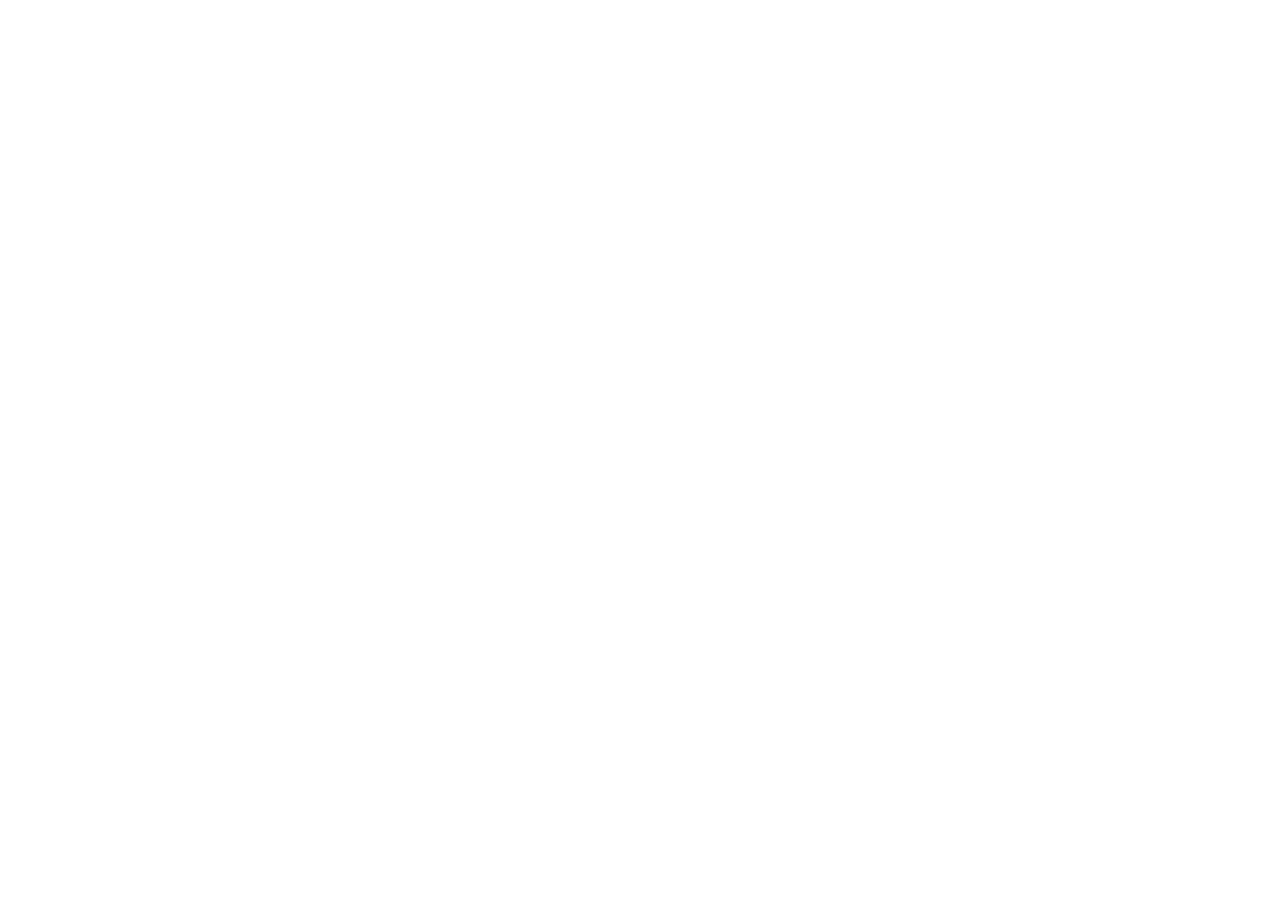
==== Day 2. Clock/index.html @ d0f5ce25 "Created html template" ====
<!DOCTYPE html>
<html lang="en">

<head>
  <meta charset="UTF-8">
  <meta http-equiv="X-UA-Compatible" content="IE=edge">
  <meta name="viewport" content="width=device-width, initial-scale=1.0">
  <title>Day 2. Clock</title>
  <link rel="stylesheet" href="style.css">
</head>

<body>

  <div class="clock">
    <div class="clock-face">
      <div class="hand hour-hand"></div>
      <div class="hand minute-hand"></div>
      <div class="hand second-hand"></div>
    </div>
  </div>

  <script src="clocks.js"></script>
</body>

</html>
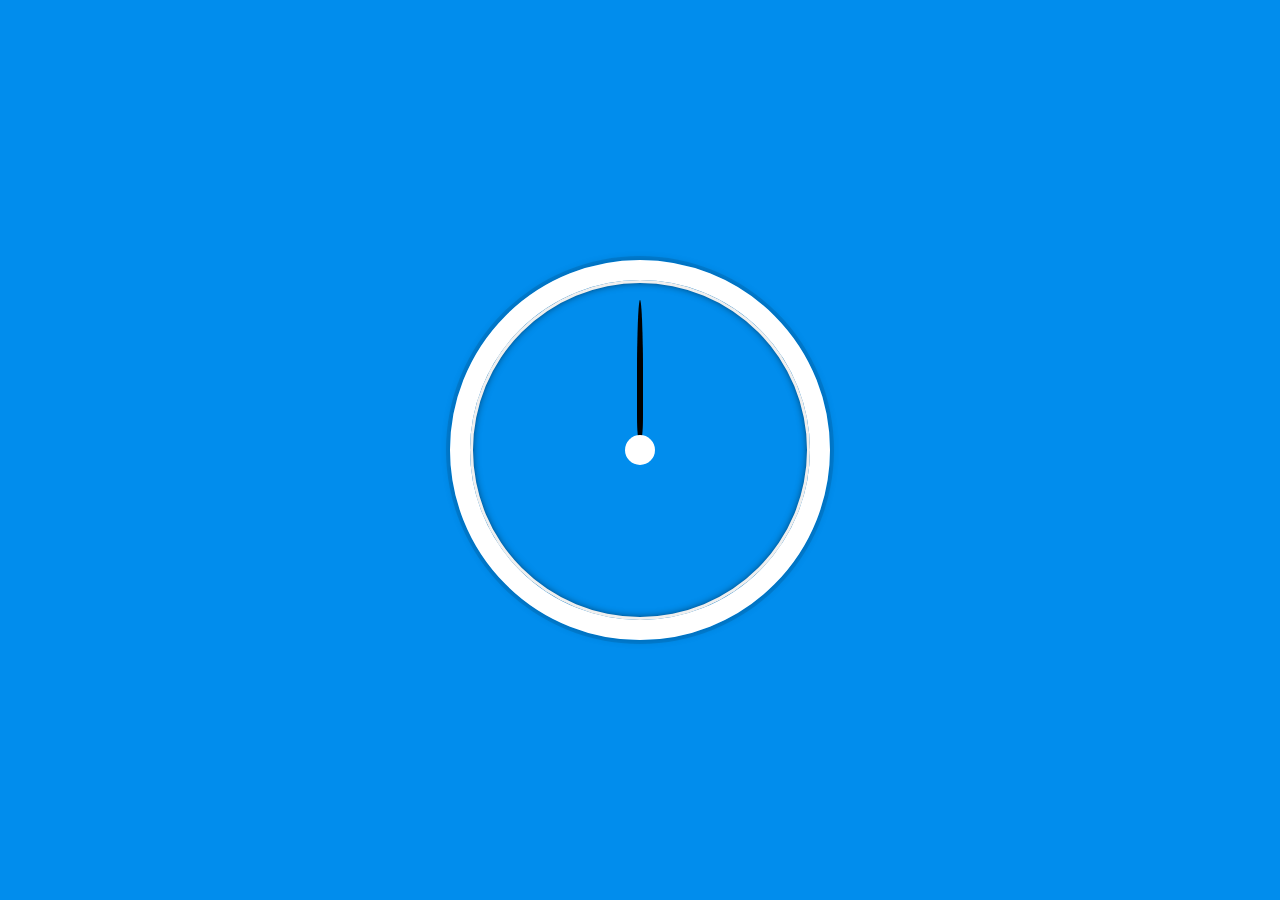
==== commit 497afad8: "day-2 squash commit" ====
--- a/Day 2. Clock/index.html
+++ b/Day 2. Clock/index.html
@@ -16,10 +16,11 @@
       <div class="hand hour-hand"></div>
       <div class="hand minute-hand"></div>
       <div class="hand second-hand"></div>
+<div class="dot"></div>
     </div>
   </div>
 
-  <script src="clocks.js"></script>
+  <script src="clock.js"></script>
 </body>
 
 </html>--- a/Day 2. Clock/style.css
+++ b/Day 2. Clock/style.css
@@ -0,0 +1,76 @@
+html {
+  background: #018DED url(https://unsplash.it/1500/1000?image=881&blur=5);
+  background-size: cover;
+  font-family: 'helvetica neue';
+  text-align: center;
+  font-size: 10px;
+}
+
+body {
+  margin: 0;
+  font-size: 2rem;
+  display: flex;
+  flex: 1;
+  min-height: 100vh;
+  align-items: center;
+}
+
+.clock {
+  width: 30rem;
+  height: 30rem;
+  border: 20px solid white;
+  border-radius: 50%;
+  margin: 50px auto;
+  position: relative;
+  padding: 2rem;
+  box-shadow:
+    0 0 0 4px rgba(0,0,0,0.1),
+    inset 0 0 0 3px #EFEFEF,
+    inset 0 0 10px black,
+    0 0 10px rgba(0,0,0,0.2);
+}
+
+.clock-face {
+  position: relative;
+  width: 100%;
+  height: 100%;
+  transform: translateY(-3px); /* account for the height of the clock hands */
+}
+
+.hand {
+  height: 6px;
+  background: black;
+  border-radius: 50%;
+  position: absolute;
+  top: 50%;
+  transform-origin: 100%; /*it changes the rotation point (default = 50%)*/
+  transform: rotate(90deg);
+  transition: all 0.05s;
+  transition-timing-function: cubic-bezier(0.1, 2.7, 0.58, 1);
+}
+
+.second-hand {
+  width: 50%;
+}
+
+.minute-hand {
+  width: 40%;
+  position: absolute;
+  left: 10%;
+}
+
+.hour-hand {
+  width: 30%;
+  position: absolute;
+  left: 20%;
+}
+
+.dot {
+  width: 10%;
+  height: 10%;
+  position: absolute;
+  top: 46%;
+  left: 45%;
+  background: white;
+  border-radius: 50%;
+}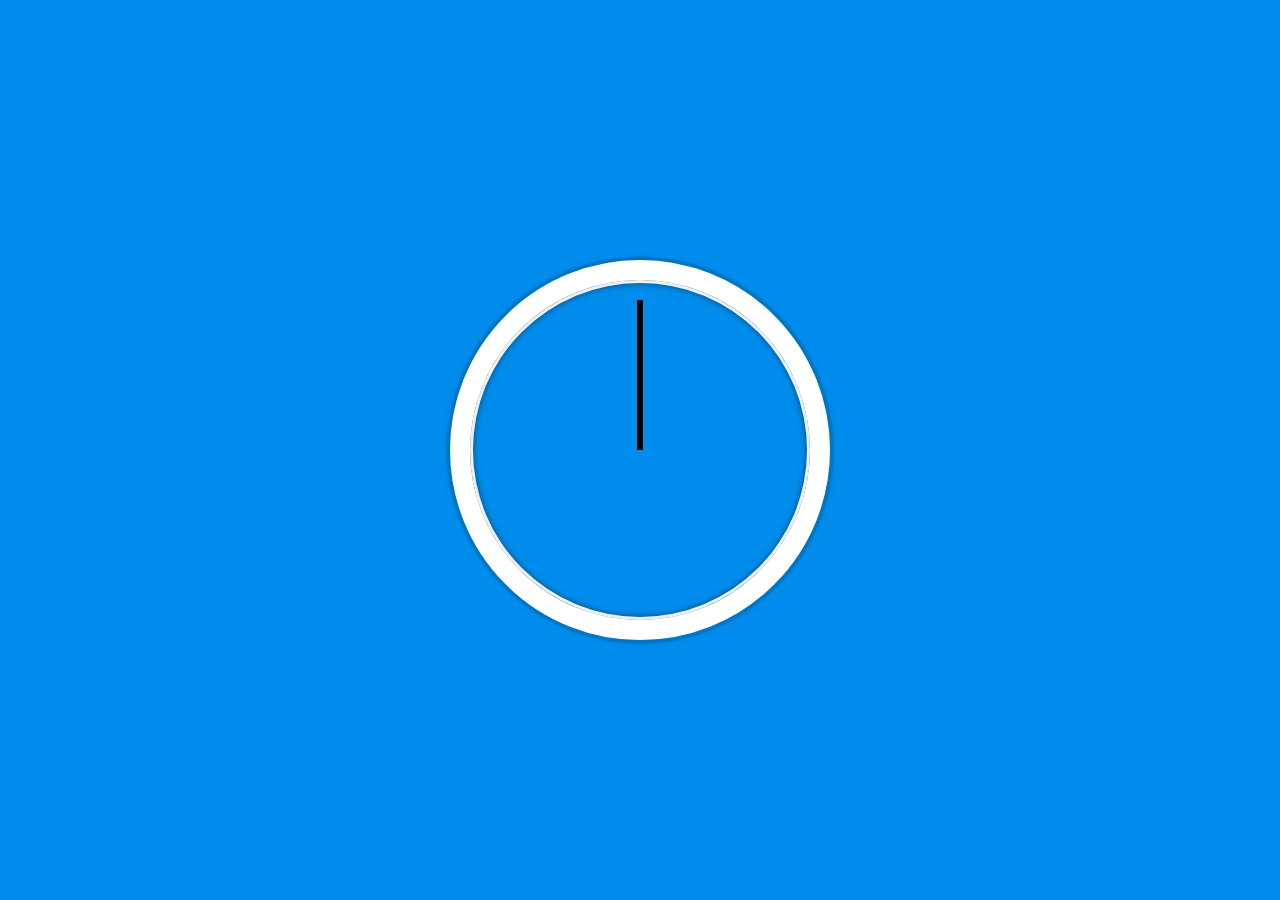
==== commit 0adf8d5a: "Fixed script name" ====
--- a/Day 2. Clock/index.html
+++ b/Day 2. Clock/index.html
@@ -16,7 +16,6 @@
       <div class="hand hour-hand"></div>
       <div class="hand minute-hand"></div>
       <div class="hand second-hand"></div>
-<div class="dot"></div>
     </div>
   </div>
 
--- a/Day 2. Clock/style.css
+++ b/Day 2. Clock/style.css
@@ -38,39 +38,13 @@
 }
 
 .hand {
+  width: 50%;
   height: 6px;
   background: black;
-  border-radius: 50%;
   position: absolute;
   top: 50%;
   transform-origin: 100%; /*it changes the rotation point (default = 50%)*/
   transform: rotate(90deg);
   transition: all 0.05s;
   transition-timing-function: cubic-bezier(0.1, 2.7, 0.58, 1);
-}
-
-.second-hand {
-  width: 50%;
-}
-
-.minute-hand {
-  width: 40%;
-  position: absolute;
-  left: 10%;
-}
-
-.hour-hand {
-  width: 30%;
-  position: absolute;
-  left: 20%;
-}
-
-.dot {
-  width: 10%;
-  height: 10%;
-  position: absolute;
-  top: 46%;
-  left: 45%;
-  background: white;
-  border-radius: 50%;
 }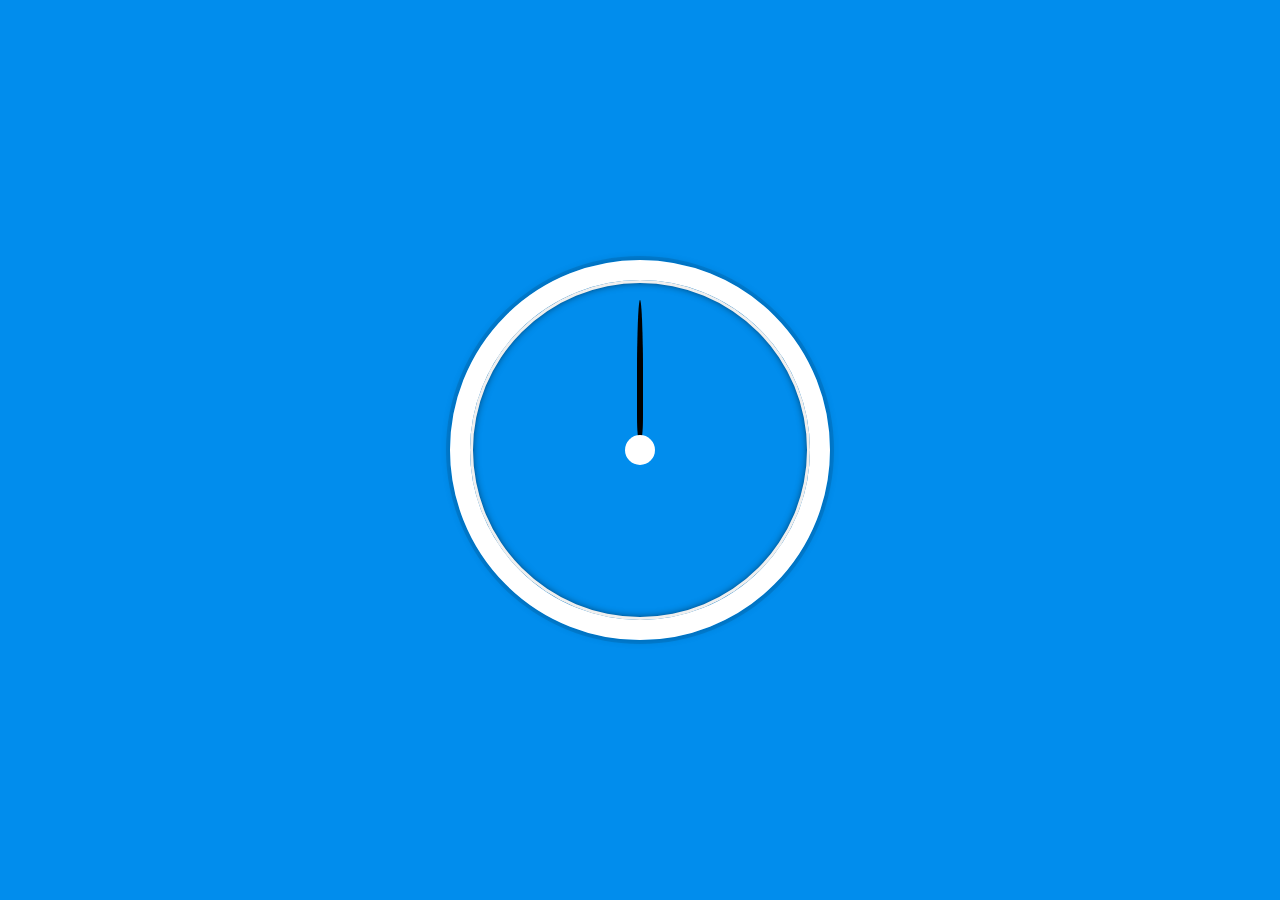
==== commit 5747e603: "Added dot to the center and improved styles" ====
--- a/Day 2. Clock/index.html
+++ b/Day 2. Clock/index.html
@@ -16,6 +16,7 @@
       <div class="hand hour-hand"></div>
       <div class="hand minute-hand"></div>
       <div class="hand second-hand"></div>
+<div class="dot"></div>
     </div>
   </div>
 
--- a/Day 2. Clock/style.css
+++ b/Day 2. Clock/style.css
@@ -38,13 +38,39 @@
 }
 
 .hand {
-  width: 50%;
   height: 6px;
   background: black;
+  border-radius: 50%;
   position: absolute;
   top: 50%;
   transform-origin: 100%; /*it changes the rotation point (default = 50%)*/
   transform: rotate(90deg);
   transition: all 0.05s;
   transition-timing-function: cubic-bezier(0.1, 2.7, 0.58, 1);
+}
+
+.second-hand {
+  width: 50%;
+}
+
+.minute-hand {
+  width: 40%;
+  position: absolute;
+  left: 10%;
+}
+
+.hour-hand {
+  width: 30%;
+  position: absolute;
+  left: 20%;
+}
+
+.dot {
+  width: 10%;
+  height: 10%;
+  position: absolute;
+  top: 46%;
+  left: 45%;
+  background: white;
+  border-radius: 50%;
 }